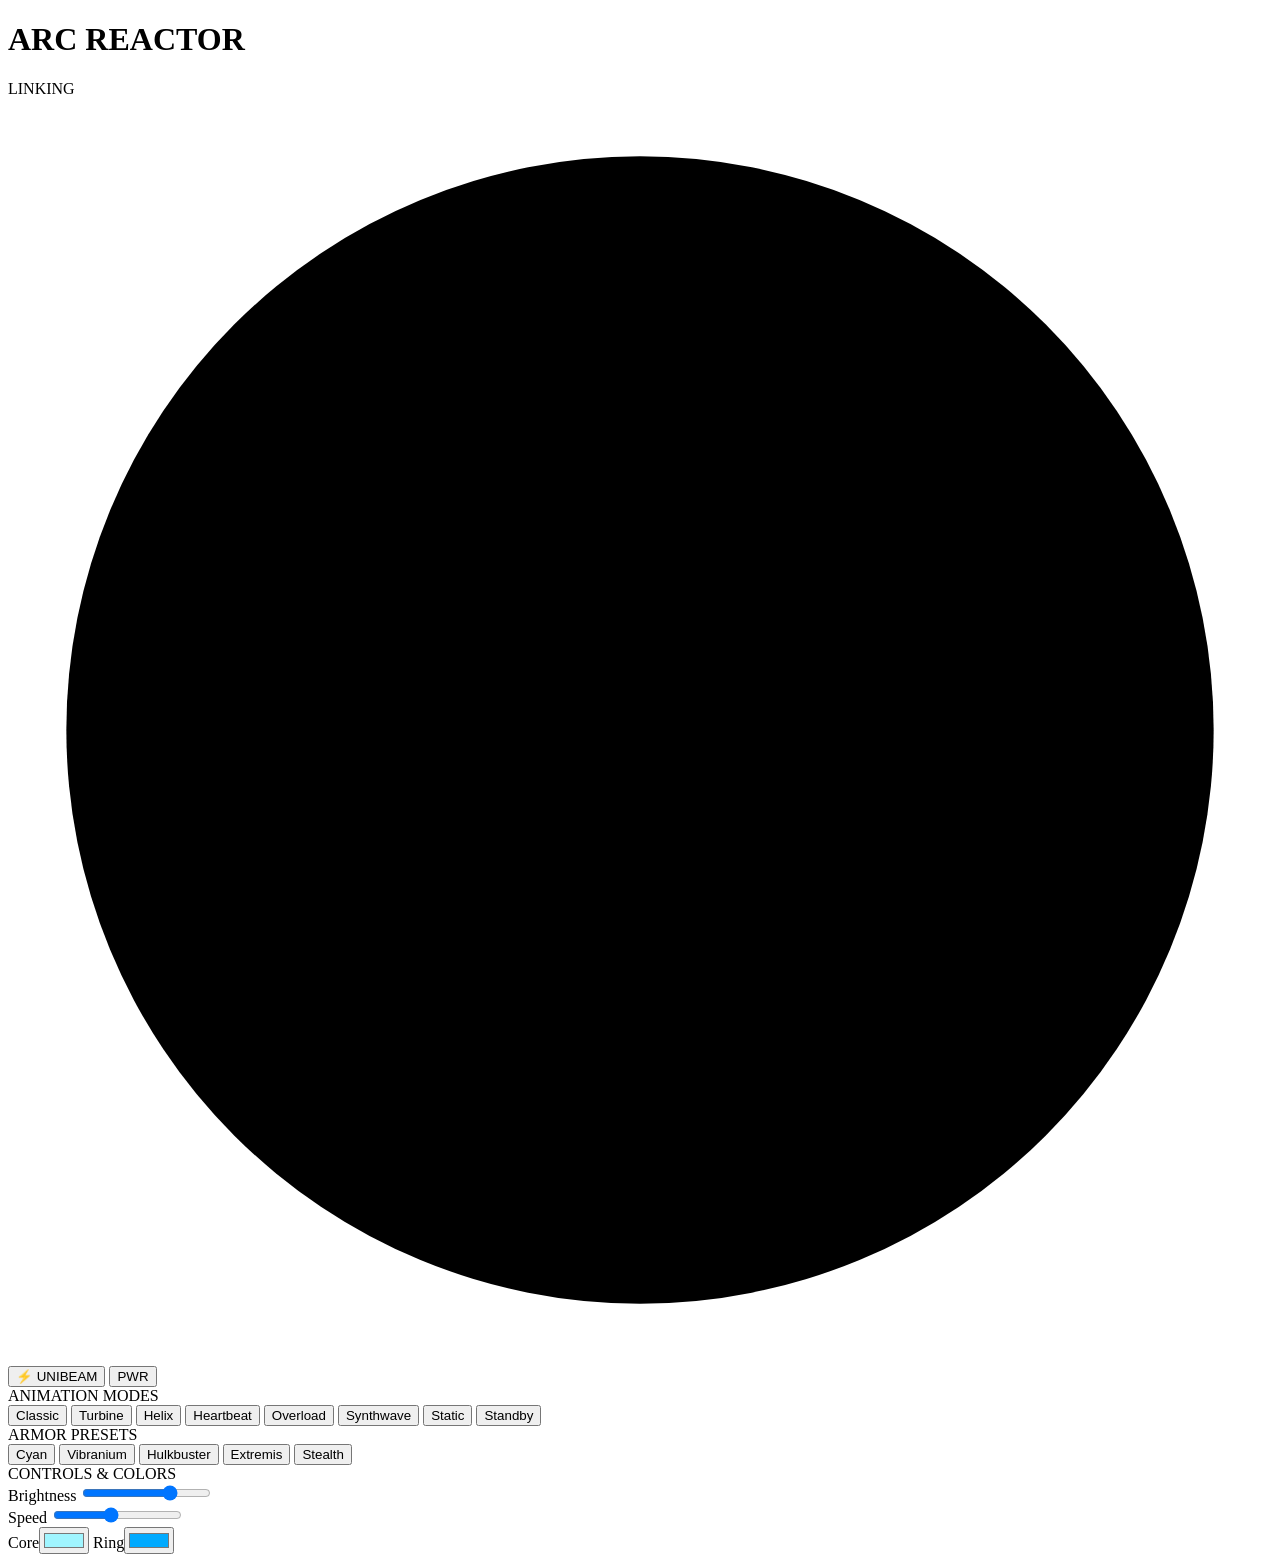
==== firmware/data/index.html @ 5ea9059e "feat: ESP32-C3 firmware package" ====
<!DOCTYPE html>
<html lang="en">
<head>
    <meta charset="UTF-8">
    <meta name="viewport" content="width=device-width, initial-scale=1.0, maximum-scale=1.0, user-scalable=no">
    <title>ARC REACTOR HUD</title>
    <link rel="stylesheet" href="/style.css">
</head>
<body>
    <header class="hud-header">
        <h1>ARC REACTOR</h1>
        <span class="status-badge" id="connText">LINKING</span>
    </header>

    <main class="hud-container">
        <!-- VISUALIZER WITH SPINNING RETICLES -->
        <div class="panel center-panel">
            <div class="reactor-wrap">
                <svg viewBox="0 0 260 260" class="reactor-svg">
                    <circle cx="130" cy="130" r="118" class="reticle-outer" />
                    <circle cx="130" cy="130" r="96" class="reticle-mid" />
                    <circle cx="130" cy="130" r="50" class="reticle-inner" />
                    
                    <!-- Outer 8 LEDs (D4 to D11) -->
                    <circle id="led-1" cx="160" cy="58" r="10" class="led" />
                    <circle id="led-2" cx="202" cy="100" r="10" class="led" />
                    <circle id="led-3" cx="202" cy="160" r="10" class="led" />
                    <circle id="led-4" cx="160" cy="202" r="10" class="led" />
                    <circle id="led-5" cx="100" cy="202" r="10" class="led" />
                    <circle id="led-6" cx="58" cy="160" r="10" class="led" />
                    <circle id="led-7" cx="58" cy="100" r="10" class="led" />
                    <circle id="led-8" cx="100" cy="58" r="10" class="led" />
                    
                    <!-- Center Core LED (D3) -->
                    <circle id="led-0" cx="130" cy="130" r="22" class="led core" />
                </svg>
            </div>

            <div class="action-row">
                <button class="btn btn-unibeam" id="btnUnibeam">⚡ UNIBEAM</button>
                <button class="btn btn-power active" id="btnPower">PWR</button>
            </div>
        </div>

        <!-- MODES -->
        <div class="panel">
            <div class="panel-title">ANIMATION MODES</div>
            <div class="mode-grid">
                <button class="mode-btn active" data-mode="0">Classic</button>
                <button class="mode-btn" data-mode="1">Turbine</button>
                <button class="mode-btn" data-mode="2">Helix</button>
                <button class="mode-btn" data-mode="3">Heartbeat</button>
                <button class="mode-btn" data-mode="4">Overload</button>
                <button class="mode-btn" data-mode="5">Synthwave</button>
                <button class="mode-btn" data-mode="6">Static</button>
                <button class="mode-btn" data-mode="7">Standby</button>
            </div>
        </div>

        <!-- PRESETS -->
        <div class="panel">
            <div class="panel-title">ARMOR PRESETS</div>
            <div class="preset-row">
                <button class="preset-btn" data-preset="0" style="--c:#00d9ff">Cyan</button>
                <button class="preset-btn" data-preset="1" style="--c:#fff">Vibranium</button>
                <button class="preset-btn" data-preset="2" style="--c:#ffaa00">Hulkbuster</button>
                <button class="preset-btn" data-preset="3" style="--c:#ff1e00">Extremis</button>
                <button class="preset-btn" data-preset="4" style="--c:#6f00ff">Stealth</button>
            </div>
        </div>

        <!-- TUNING -->
        <div class="panel">
            <div class="panel-title">CONTROLS & COLORS</div>
            
            <div class="control-group">
                <label>Brightness</label>
                <input type="range" id="rngBright" min="5" max="255" value="180">
            </div>

            <div class="control-group">
                <label>Speed</label>
                <input type="range" id="rngSpeed" min="1" max="100" value="45">
            </div>

            <div class="color-row">
                <label class="color-picker-label">Core<input type="color" id="colCore" value="#A0F5FF"></label>
                <label class="color-picker-label">Ring<input type="color" id="colRing" value="#00AAFF"></label>
            </div>
        </div>
    </main>

    <script src="/app.js"></script>
</body>
</html>
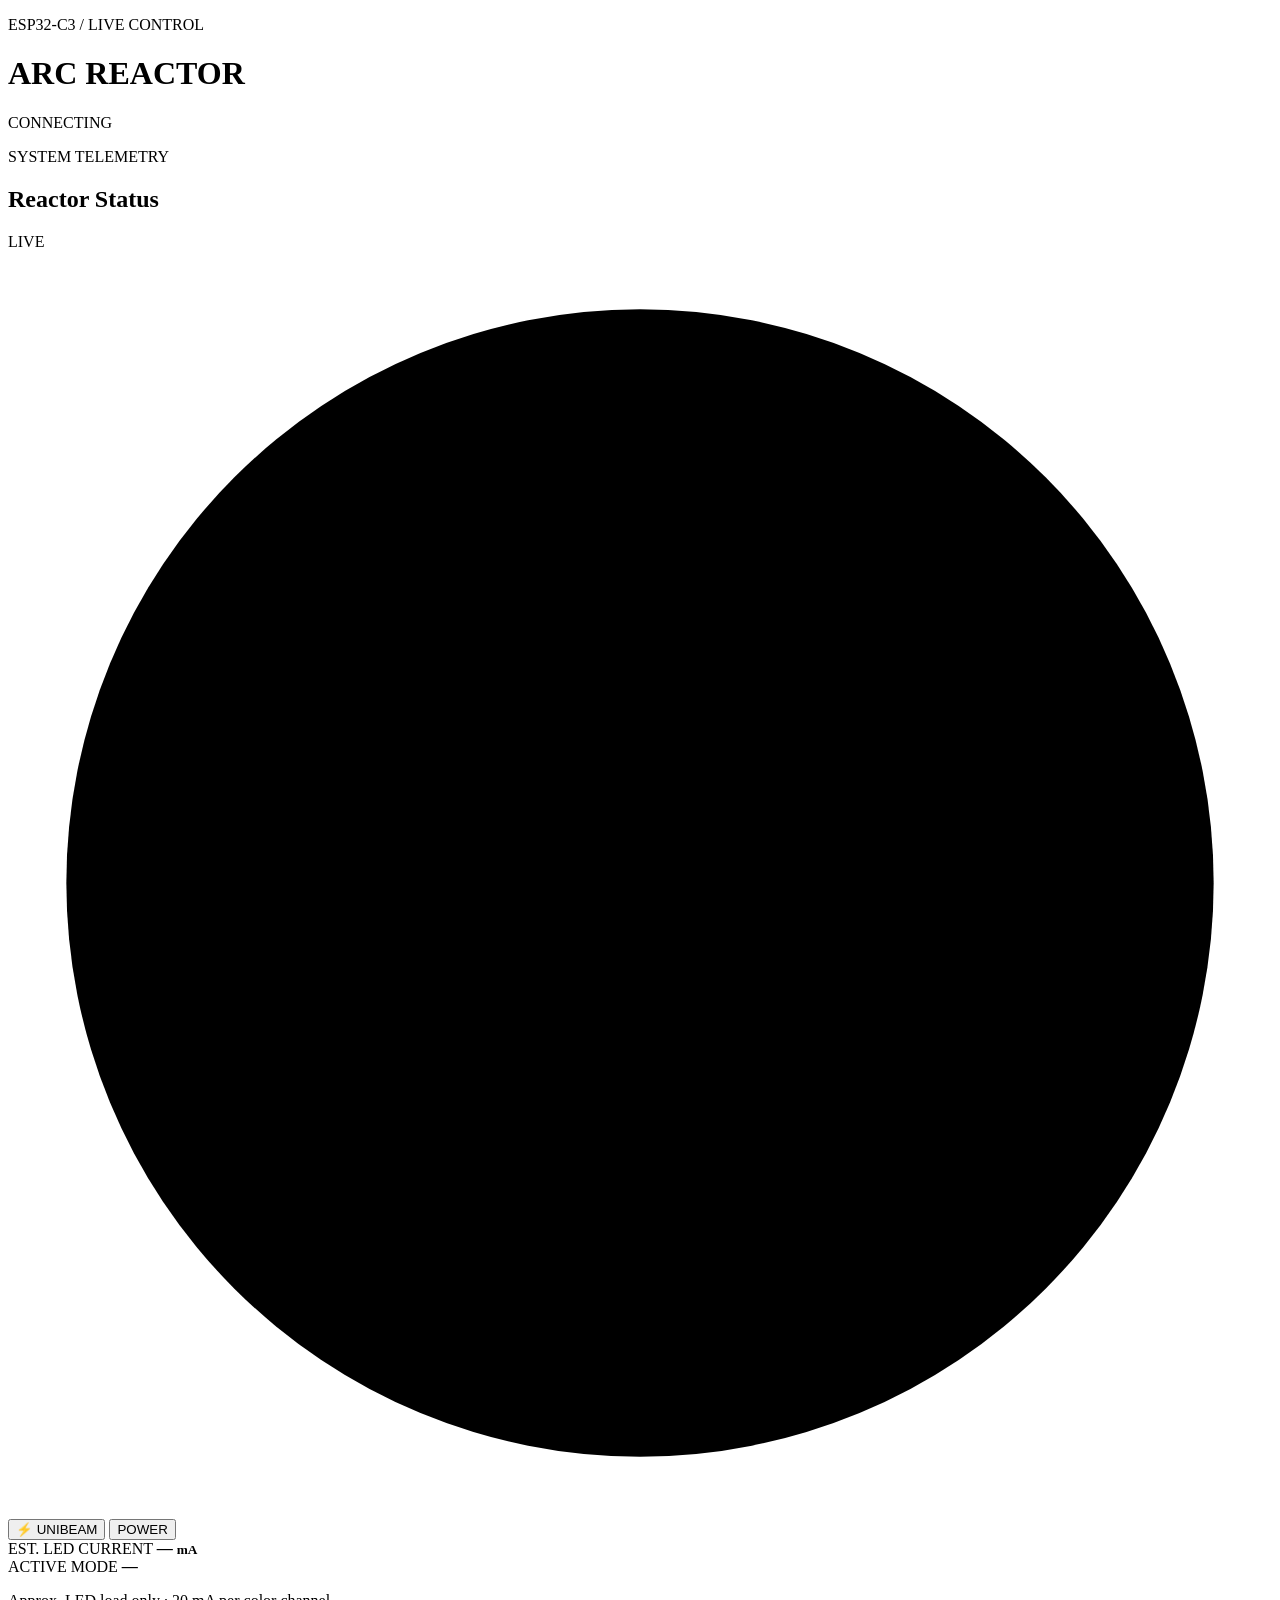
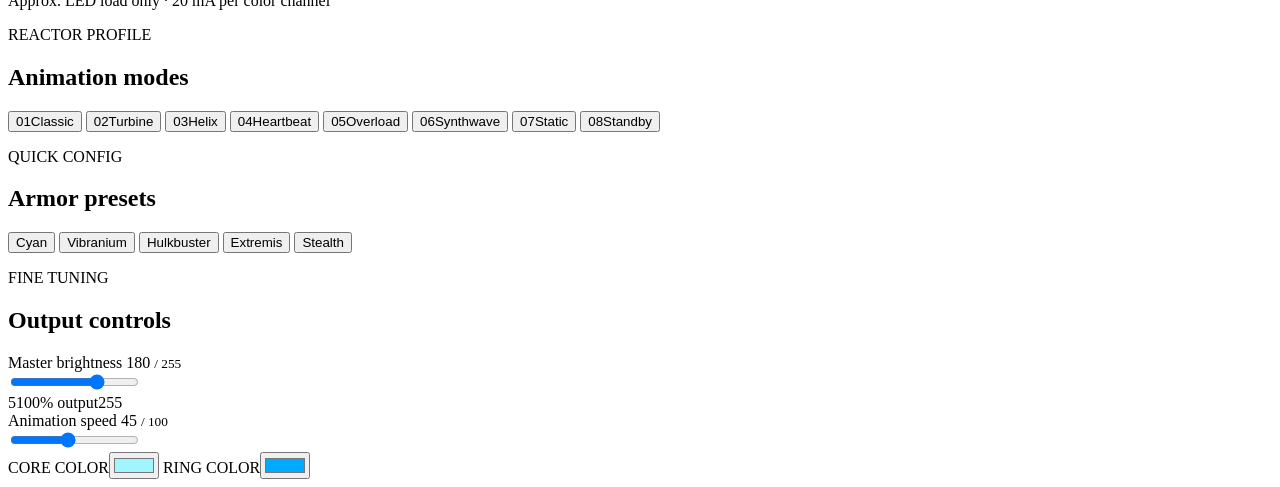
==== commit 33018234: "Improve ESP32 Firmware Web AP UI" ====
--- a/firmware/data/index.html
+++ b/firmware/data/index.html
@@ -2,94 +2,140 @@
 <html lang="en">
 <head>
     <meta charset="UTF-8">
-    <meta name="viewport" content="width=device-width, initial-scale=1.0, maximum-scale=1.0, user-scalable=no">
-    <title>ARC REACTOR HUD</title>
+    <meta name="viewport" content="width=device-width, initial-scale=1.0">
+    <meta name="theme-color" content="#070c13">
+    <title>ARC Reactor | Control</title>
     <link rel="stylesheet" href="/style.css">
 </head>
 <body>
     <header class="hud-header">
-        <h1>ARC REACTOR</h1>
-        <span class="status-badge" id="connText">LINKING</span>
+        <div class="brand-lockup">
+            <div>
+                <p class="eyebrow">ESP32-C3 <span>/</span> LIVE CONTROL</p>
+                <h1>ARC REACTOR</h1>
+            </div>
+        </div>
+        <span class="status-badge" id="connText" data-state="connecting">
+            <span class="status-dot" aria-hidden="true"></span>
+            CONNECTING
+        </span>
     </header>
 
     <main class="hud-container">
-        <!-- VISUALIZER WITH SPINNING RETICLES -->
-        <div class="panel center-panel">
-            <div class="reactor-wrap">
-                <svg viewBox="0 0 260 260" class="reactor-svg">
-                    <circle cx="130" cy="130" r="118" class="reticle-outer" />
-                    <circle cx="130" cy="130" r="96" class="reticle-mid" />
-                    <circle cx="130" cy="130" r="50" class="reticle-inner" />
-                    
-                    <!-- Outer 8 LEDs (D4 to D11) -->
-                    <circle id="led-1" cx="160" cy="58" r="10" class="led" />
-                    <circle id="led-2" cx="202" cy="100" r="10" class="led" />
-                    <circle id="led-3" cx="202" cy="160" r="10" class="led" />
-                    <circle id="led-4" cx="160" cy="202" r="10" class="led" />
-                    <circle id="led-5" cx="100" cy="202" r="10" class="led" />
-                    <circle id="led-6" cx="58" cy="160" r="10" class="led" />
-                    <circle id="led-7" cx="58" cy="100" r="10" class="led" />
-                    <circle id="led-8" cx="100" cy="58" r="10" class="led" />
-                    
-                    <!-- Center Core LED (D3) -->
-                    <circle id="led-0" cx="130" cy="130" r="22" class="led core" />
-                </svg>
+        <section class="panel center-panel" aria-labelledby="reactorTitle">
+            <div class="panel-heading">
+                <div>
+                    <p class="eyebrow">SYSTEM TELEMETRY</p>
+                    <h2 id="reactorTitle">Reactor Status</h2>
+                </div>
+                <span class="live-tag"><span></span> LIVE</span>
+            </div>
+
+            <div class="reactor-stage">
+                <div class="reactor-wrap">
+                    <svg viewBox="0 0 260 260" class="reactor-svg" role="img" aria-label="Live visualization of the nine reactor LEDs">
+                        <circle cx="130" cy="130" r="118" class="reticle-outer" />
+                        <circle cx="130" cy="130" r="96" class="reticle-mid" />
+                        <circle cx="130" cy="130" r="70" class="reticle-guide" />
+                        <circle cx="130" cy="130" r="48" class="reticle-inner" />
+                        <circle id="led-1" cx="160" cy="58" r="9" class="led" />
+                        <circle id="led-2" cx="202" cy="100" r="9" class="led" />
+                        <circle id="led-3" cx="202" cy="160" r="9" class="led" />
+                        <circle id="led-4" cx="160" cy="202" r="9" class="led" />
+                        <circle id="led-5" cx="100" cy="202" r="9" class="led" />
+                        <circle id="led-6" cx="58" cy="160" r="9" class="led" />
+                        <circle id="led-7" cx="58" cy="100" r="9" class="led" />
+                        <circle id="led-8" cx="100" cy="58" r="9" class="led" />
+                        <circle id="led-0" cx="130" cy="130" r="19" class="led core" />
+                    </svg>
+                </div>
             </div>
 
             <div class="action-row">
-                <button class="btn btn-unibeam" id="btnUnibeam">⚡ UNIBEAM</button>
-                <button class="btn btn-power active" id="btnPower">PWR</button>
+                <button class="btn btn-unibeam" id="btnUnibeam" type="button"><span aria-hidden="true">⚡</span> UNIBEAM</button>
+                <button class="btn btn-power active" id="btnPower" type="button" aria-label="Turn reactor off" title="Turn reactor off">POWER <span class="power-indicator" aria-hidden="true"></span></button>
             </div>
-        </div>
 
-        <!-- MODES -->
-        <div class="panel">
-            <div class="panel-title">ANIMATION MODES</div>
+            <div class="readout-row">
+                <div class="readout">
+                    <span class="readout-label">EST. LED CURRENT</span>
+                    <strong id="currentDraw">— <small>mA</small></strong>
+                </div>
+                <div class="readout readout-right">
+                    <span class="readout-label">ACTIVE MODE</span>
+                    <strong id="activeMode">—</strong>
+                </div>
+            </div>
+            <p class="estimate-note">Approx. LED load only · 20 mA per color channel</p>
+        </section>
+
+        <section class="panel" aria-labelledby="modesTitle">
+            <div class="panel-heading">
+                <div>
+                    <p class="eyebrow">REACTOR PROFILE</p>
+                    <h2 id="modesTitle">Animation modes</h2>
+                </div>
+            </div>
             <div class="mode-grid">
-                <button class="mode-btn active" data-mode="0">Classic</button>
-                <button class="mode-btn" data-mode="1">Turbine</button>
-                <button class="mode-btn" data-mode="2">Helix</button>
-                <button class="mode-btn" data-mode="3">Heartbeat</button>
-                <button class="mode-btn" data-mode="4">Overload</button>
-                <button class="mode-btn" data-mode="5">Synthwave</button>
-                <button class="mode-btn" data-mode="6">Static</button>
-                <button class="mode-btn" data-mode="7">Standby</button>
+                <button class="mode-btn active" data-mode="0" type="button"><span class="mode-index">01</span>Classic</button>
+                <button class="mode-btn" data-mode="1" type="button"><span class="mode-index">02</span>Turbine</button>
+                <button class="mode-btn" data-mode="2" type="button"><span class="mode-index">03</span>Helix</button>
+                <button class="mode-btn" data-mode="3" type="button"><span class="mode-index">04</span>Heartbeat</button>
+                <button class="mode-btn" data-mode="4" type="button"><span class="mode-index">05</span>Overload</button>
+                <button class="mode-btn" data-mode="5" type="button"><span class="mode-index">06</span>Synthwave</button>
+                <button class="mode-btn" data-mode="6" type="button"><span class="mode-index">07</span>Static</button>
+                <button class="mode-btn" data-mode="7" type="button"><span class="mode-index">08</span>Standby</button>
             </div>
-        </div>
+        </section>
 
-        <!-- PRESETS -->
-        <div class="panel">
-            <div class="panel-title">ARMOR PRESETS</div>
+        <section class="panel" aria-labelledby="presetsTitle">
+            <div class="panel-heading">
+                <div>
+                    <p class="eyebrow">QUICK CONFIG</p>
+                    <h2 id="presetsTitle">Armor presets</h2>
+                </div>
+            </div>
             <div class="preset-row">
-                <button class="preset-btn" data-preset="0" style="--c:#00d9ff">Cyan</button>
-                <button class="preset-btn" data-preset="1" style="--c:#fff">Vibranium</button>
-                <button class="preset-btn" data-preset="2" style="--c:#ffaa00">Hulkbuster</button>
-                <button class="preset-btn" data-preset="3" style="--c:#ff1e00">Extremis</button>
-                <button class="preset-btn" data-preset="4" style="--c:#6f00ff">Stealth</button>
+                <button class="preset-btn" data-preset="0" style="--preset-color:#00d9ff" type="button"><span></span>Cyan</button>
+                <button class="preset-btn" data-preset="1" style="--preset-color:#fff" type="button"><span></span>Vibranium</button>
+                <button class="preset-btn" data-preset="2" style="--preset-color:#ffaa00" type="button"><span></span>Hulkbuster</button>
+                <button class="preset-btn" data-preset="3" style="--preset-color:#ff1e00" type="button"><span></span>Extremis</button>
+                <button class="preset-btn" data-preset="4" style="--preset-color:#6f00ff" type="button"><span></span>Stealth</button>
             </div>
-        </div>
+        </section>
 
-        <!-- TUNING -->
-        <div class="panel">
-            <div class="panel-title">CONTROLS & COLORS</div>
-            
-            <div class="control-group">
-                <label>Brightness</label>
-                <input type="range" id="rngBright" min="5" max="255" value="180">
+        <section class="panel" aria-labelledby="controlsTitle">
+            <div class="panel-heading">
+                <div>
+                    <p class="eyebrow">FINE TUNING</p>
+                    <h2 id="controlsTitle">Output controls</h2>
+                </div>
             </div>
 
             <div class="control-group">
-                <label>Speed</label>
+                <div class="range-heading">
+                    <label for="rngBright">Master brightness</label>
+                    <output id="brightnessValue" for="rngBright">180 <small>/ 255</small></output>
+                </div>
+                <input type="range" id="rngBright" min="5" max="255" value="180">
+                <div class="range-scale"><span>5</span><span>100% output</span><span>255</span></div>
+            </div>
+
+            <div class="control-group">
+                <div class="range-heading">
+                    <label for="rngSpeed">Animation speed</label>
+                    <output id="speedValue" for="rngSpeed">45 <small>/ 100</small></output>
+                </div>
                 <input type="range" id="rngSpeed" min="1" max="100" value="45">
             </div>
 
             <div class="color-row">
-                <label class="color-picker-label">Core<input type="color" id="colCore" value="#A0F5FF"></label>
-                <label class="color-picker-label">Ring<input type="color" id="colRing" value="#00AAFF"></label>
+                <label class="color-picker-label" for="colCore"><span>CORE COLOR</span><input type="color" id="colCore" value="#A0F5FF"></label>
+                <label class="color-picker-label" for="colRing"><span>RING COLOR</span><input type="color" id="colRing" value="#00AAFF"></label>
             </div>
-        </div>
+        </section>
     </main>
 
-    <script src="/app.js"></script>
+    <script src="/app.js" defer></script>
 </body>
 </html>
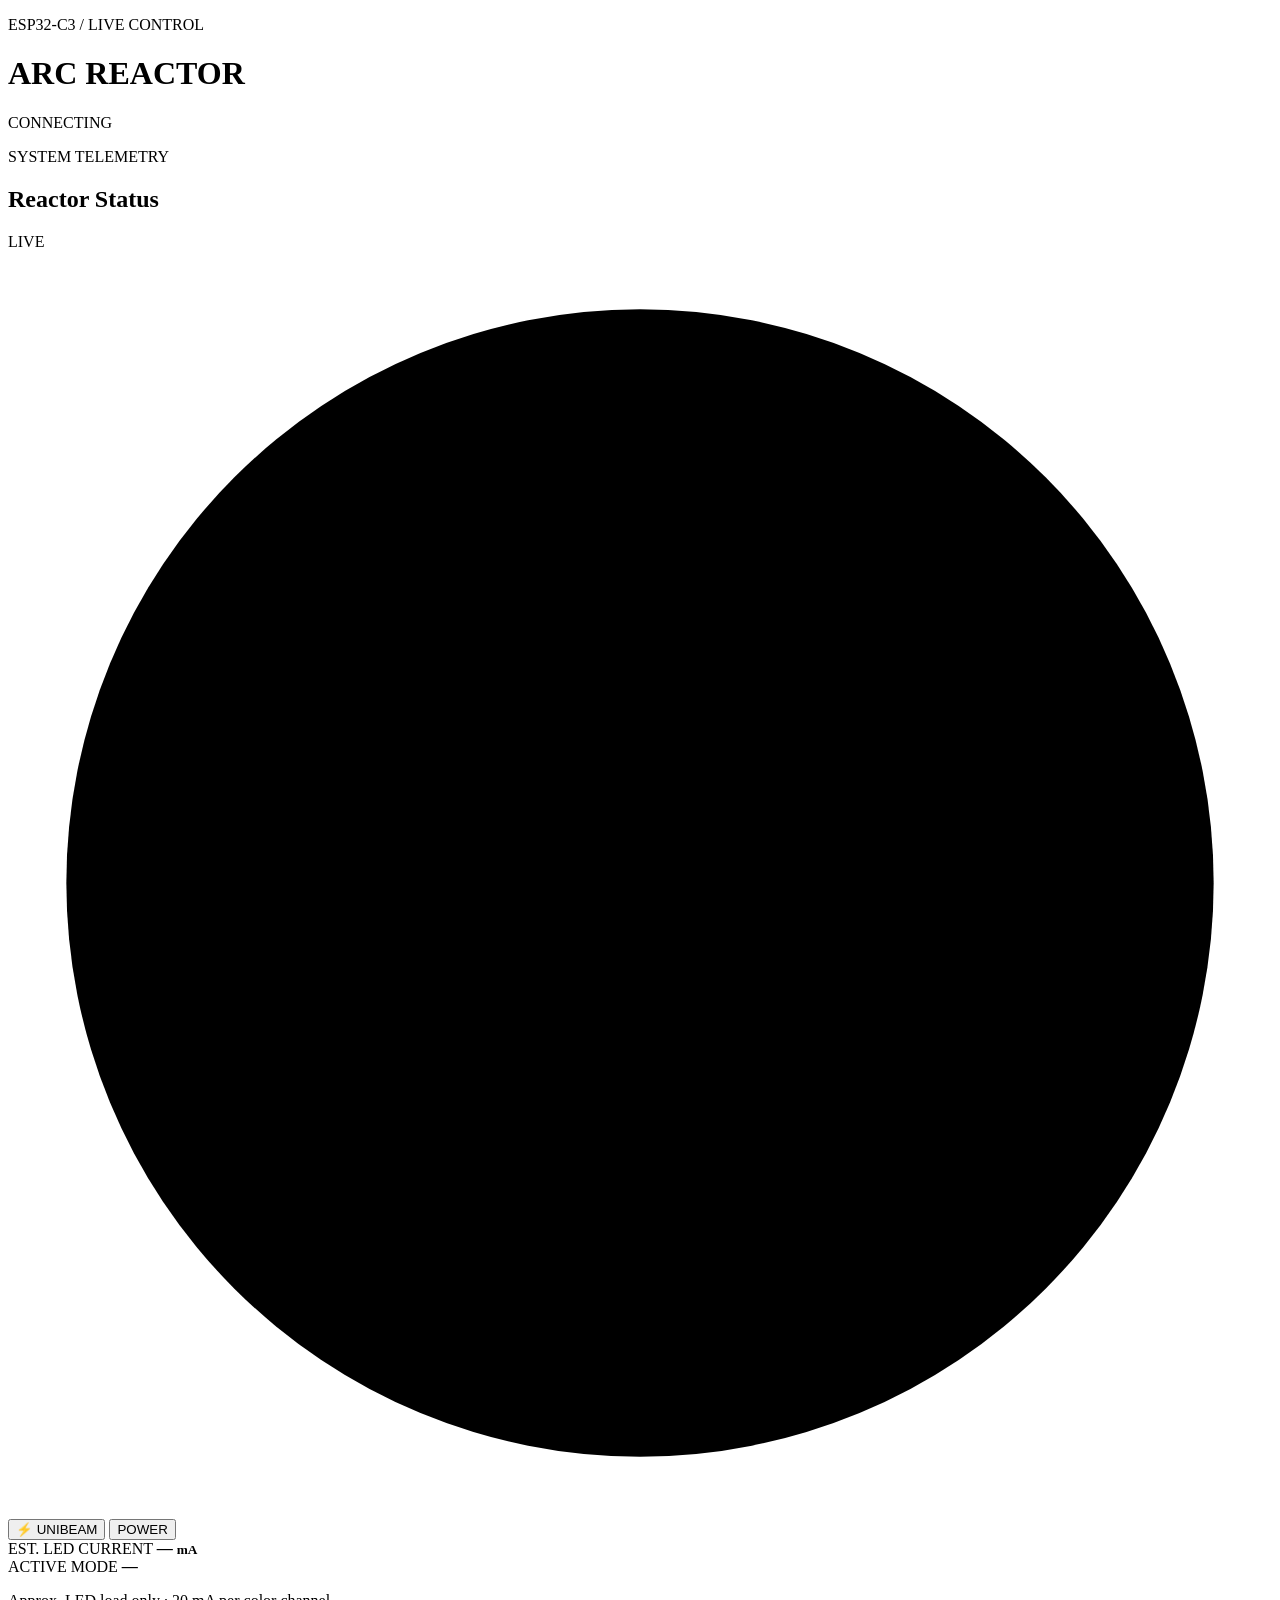
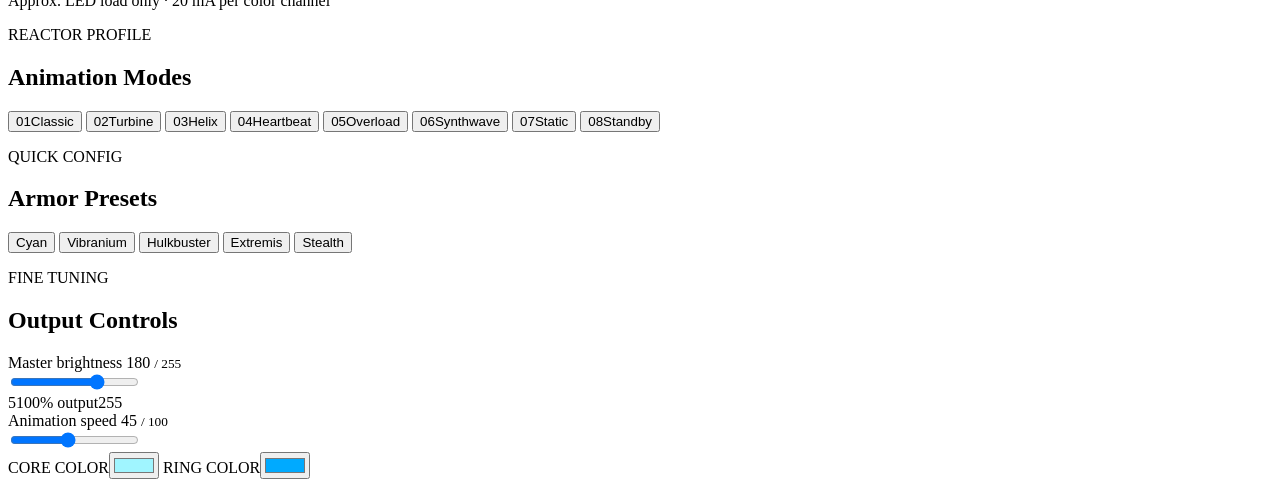
==== commit e4919156: "Add OTA update support in firmware" ====
--- a/firmware/data/index.html
+++ b/firmware/data/index.html
@@ -73,7 +73,7 @@
             <div class="panel-heading">
                 <div>
                     <p class="eyebrow">REACTOR PROFILE</p>
-                    <h2 id="modesTitle">Animation modes</h2>
+                    <h2 id="modesTitle">Animation Modes</h2>
                 </div>
             </div>
             <div class="mode-grid">
@@ -92,7 +92,7 @@
             <div class="panel-heading">
                 <div>
                     <p class="eyebrow">QUICK CONFIG</p>
-                    <h2 id="presetsTitle">Armor presets</h2>
+                    <h2 id="presetsTitle">Armor Presets</h2>
                 </div>
             </div>
             <div class="preset-row">
@@ -108,7 +108,7 @@
             <div class="panel-heading">
                 <div>
                     <p class="eyebrow">FINE TUNING</p>
-                    <h2 id="controlsTitle">Output controls</h2>
+                    <h2 id="controlsTitle">Output Controls</h2>
                 </div>
             </div>
 
